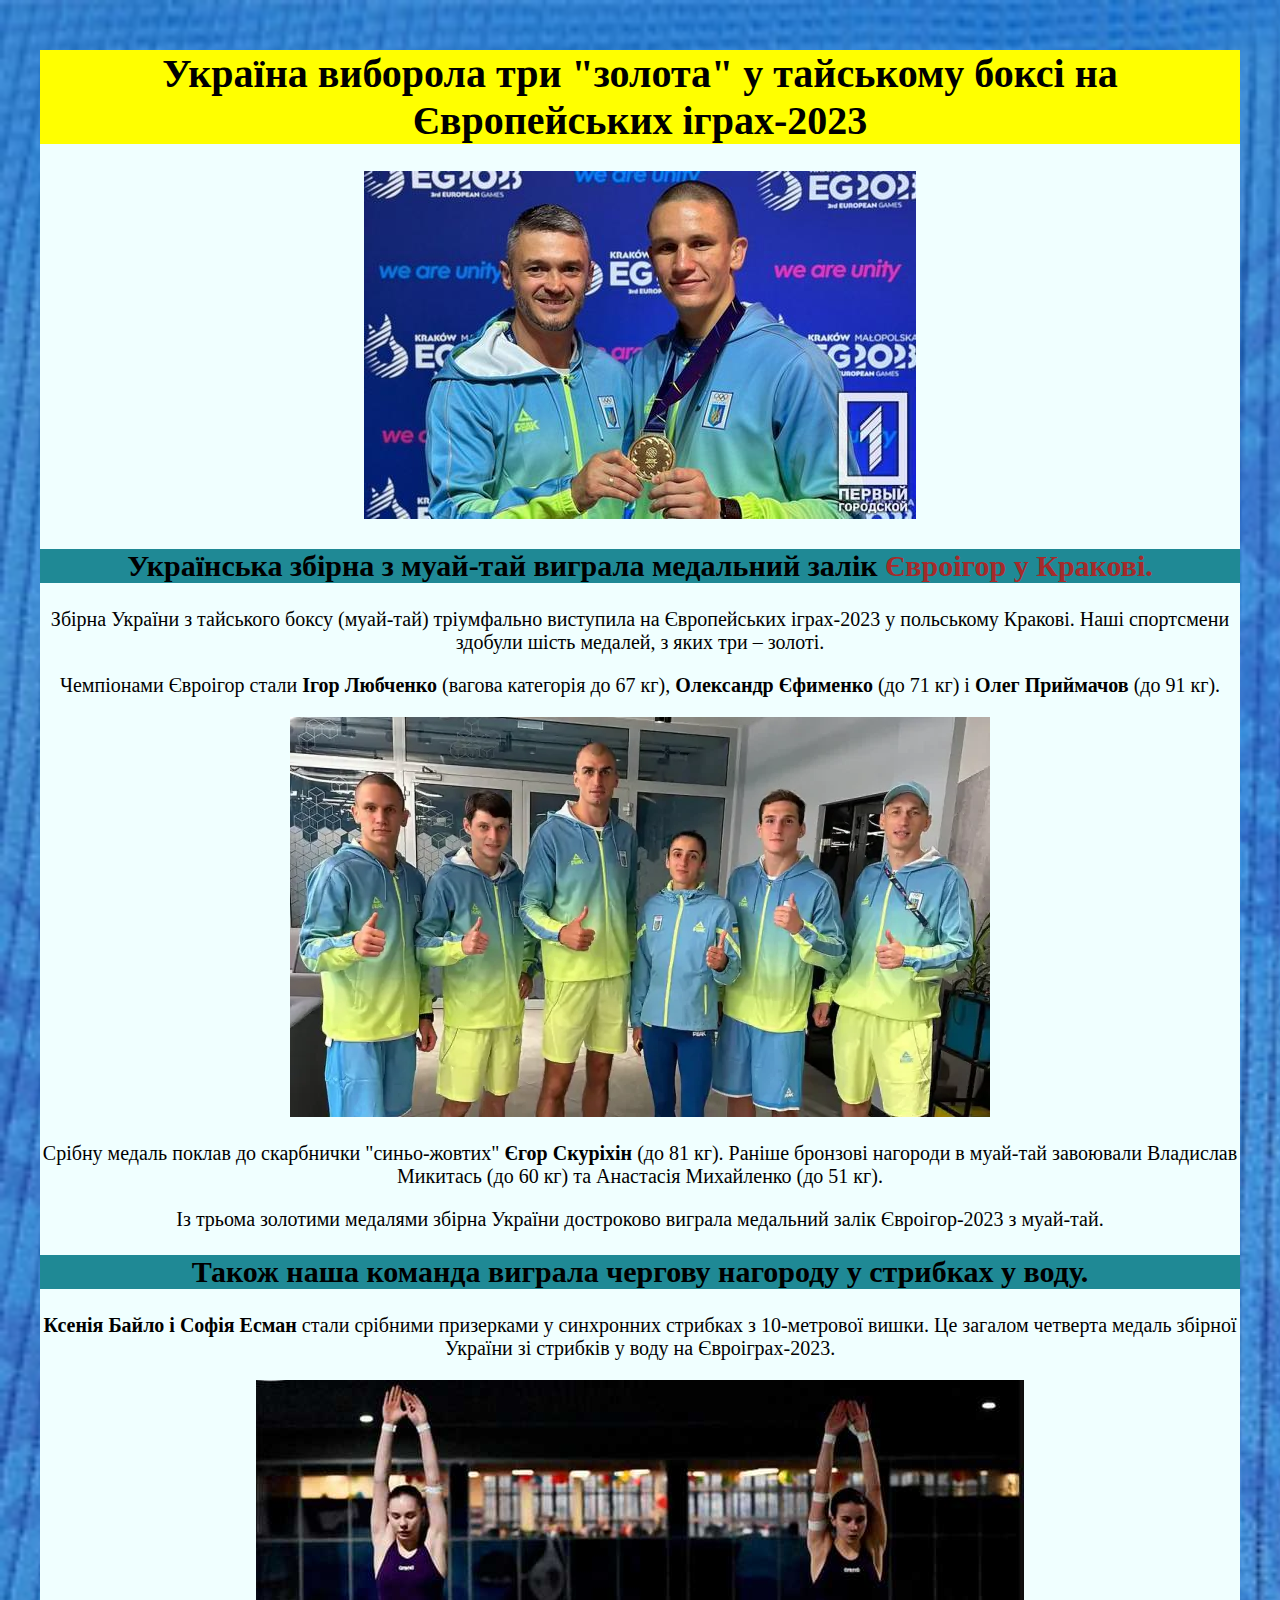
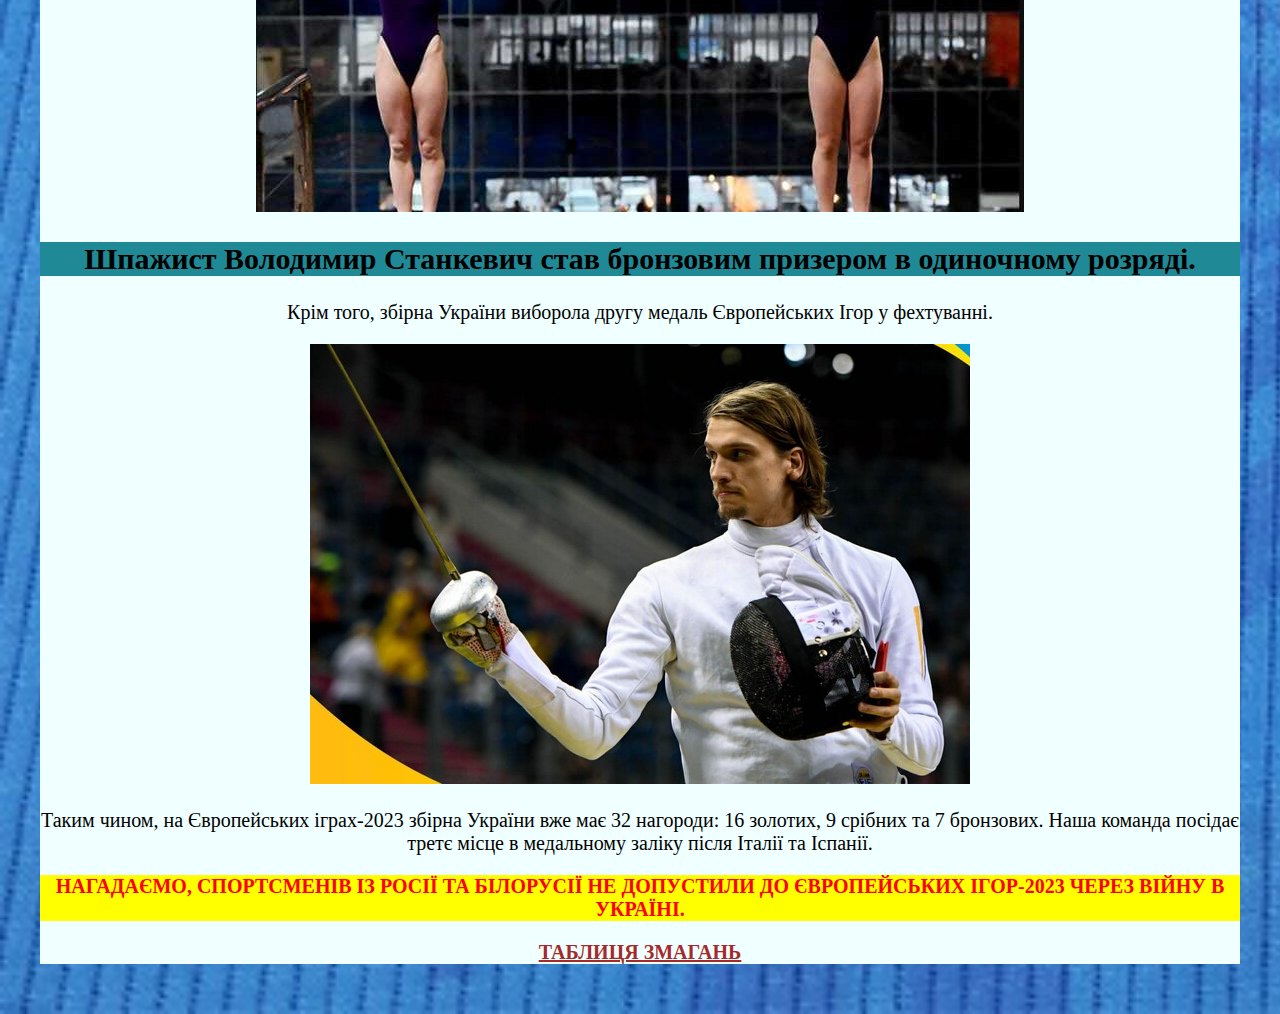
==== index.html @ d9595b08 "first commit (test)" ====
<!DOCTYPE html>
<html lang="uk">
<head>
  <meta charset="UTF-8">
  <title>Європейські ігри 2023 - Україна виборола три "золота" у тайському боксі на Європейських іграх-2023</title>
</head>
<body style="background-image: url(img/fon.jpg); background-repeat: no-repeat; background-size: cover;">
    
    <!-- Вступ -->
  <div style="width: 1200px; margin: 50px auto; text-align: center; font-size: 20px; background-color: azure;">
    <h1 style="background: yellow;">Україна виборола три "золота" у тайському боксі на Європейських іграх-2023</h1>
    <img src="img/photo1.jpg" alt="чемпіон" width="552" height="348">
    
    <!-- Муай тай -->
    <div>
      <h2 style="background: rgb(31, 137, 149);">Українська збірна з муай-тай виграла медальний залік <a href="https://tsn.ua/prosport/ukrayina-viborola-tri-zolota-u-tayskomu-boksi-na-yevropeyskih-igrah-2023-2358931.html" target="_blank" style="text-decoration: none; color: brown;">Євроігор у Кракові.</a></h2>
      <p>Збірна України з тайського боксу (муай-тай) тріумфально виступила на Європейських іграх-2023 у польському Кракові. Наші спортсмени здобули шість медалей, з яких три – золоті.</p>
      <p>Чемпіонами Євроігор стали <span style="font-weight: 900;">Ігор Любченко</span> (вагова категорія до 67 кг), <span style="font-weight: 900;">Олександр Єфименко</span> (до 71 кг) і <span style="font-weight: 900;">Олег Приймачов</span> (до 91 кг).</p>
      <img src="img/ukraine-muaythai.webp" alt="спортсмени" width="700" height="400">
      <p>Срібну медаль поклав до скарбнички "синьо-жовтих" <span style="font-weight: 900;">Єгор Скуріхін</span> (до 81 кг). Раніше бронзові нагороди в муай-тай завоювали Владислав Микитась (до 60 кг) та Анастасія Михайленко (до 51 кг).</p>
      <p>Із трьома золотими медалями збірна України достроково виграла медальний залік Євроігор-2023 з муай-тай.</p>
    </div>
    
    <!-- Стрибки -->
    <div>
      <h2 style="background: rgb(31, 137, 149);">Також наша команда виграла чергову нагороду у стрибках у воду.</h2>
      <p><span style="font-weight: 900;">Ксенія Байло і Софія Есман</span> стали срібними призерками у синхронних стрибках з 10-метрової вишки. Це загалом четверта медаль збірної України зі стрибків у воду на Євроіграх-2023.</p>
      <img src="img/swim.jpg" alt="плавці" width="768" height="432">
    </div>
    
    <!-- Шпагист -->
    <div>
      <h2 style="background: rgb(31, 137, 149);">Шпажист Володимир Станкевич став бронзовим призером в одиночному розряді.</h2>
      <p>Крім того, збірна України виборола другу медаль Європейських Ігор у фехтуванні.</p>
      <img src="img/shpaga.jpg" alt="Шпажист" width="660" height="440">
      <p>Таким чином, на Європейських іграх-2023 збірна України вже має 32 нагороди: 16 золотих, 9 срібних та 7 бронзових. Наша команда посідає третє місце в медальному заліку після Італії та Іспанії.</p>
      <p style="background: yellow; text-transform: uppercase; color: red;"><span style="font-weight: 900;">Нагадаємо, спортсменів із Росії та Білорусії не допустили до Європейських ігор-2023 через війну в Україні.</span></p>
      <a href="/second-pages/table.html" style="color:brown; font-weight: 900; text-transform: uppercase;">Таблиця змагань</a>
    </div>
  </div>   
</body>
</html>
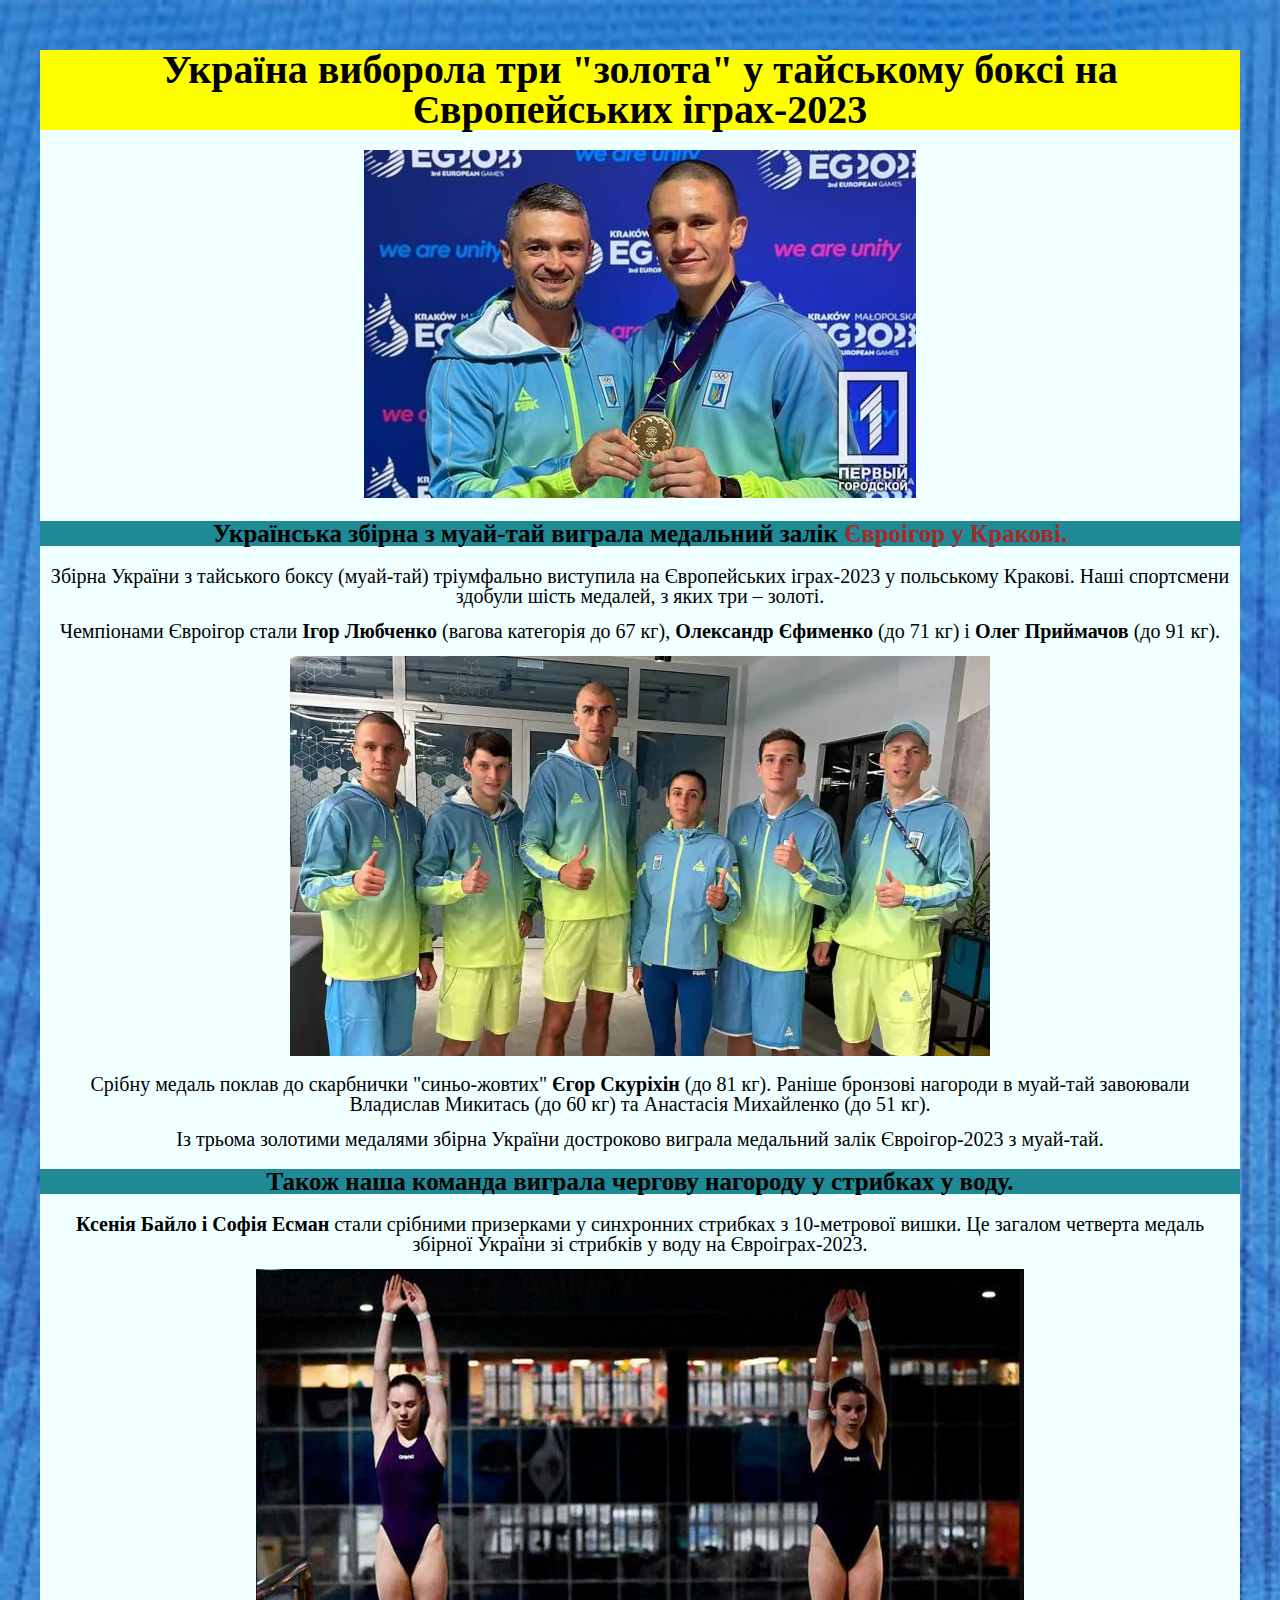
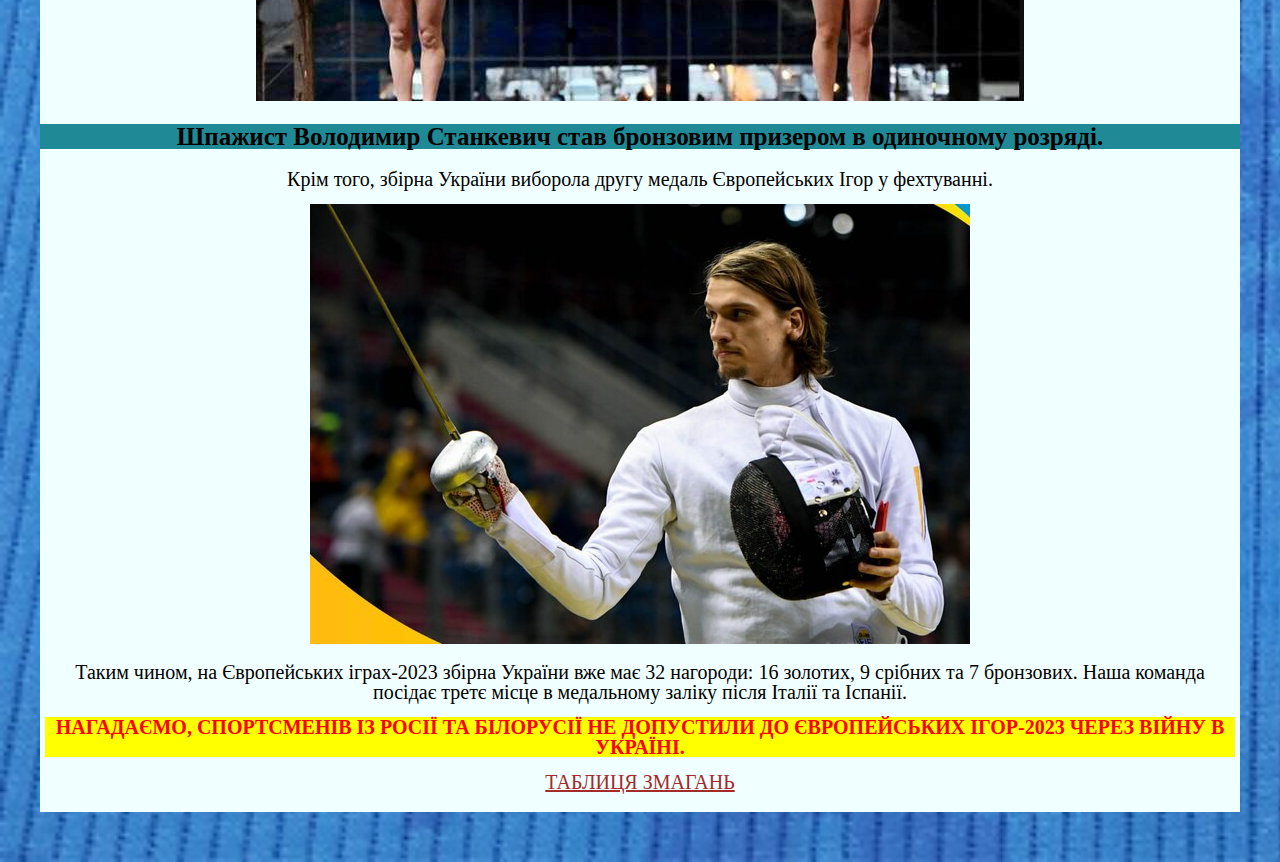
==== commit e0f331ed: "all styles moved to the styles.css" ====
--- a/index.html
+++ b/index.html
@@ -3,40 +3,42 @@
 <head>
   <meta charset="UTF-8">
   <title>Європейські ігри 2023 - Україна виборола три "золота" у тайському боксі на Європейських іграх-2023</title>
+  <link rel="stylesheet" href="css/style.css">
 </head>
-<body style="background-image: url(img/fon.jpg); background-repeat: no-repeat; background-size: cover;">
+<body>
     
     <!-- Вступ -->
-  <div style="width: 1200px; margin: 50px auto; text-align: center; font-size: 20px; background-color: azure;">
-    <h1 style="background: yellow;">Україна виборола три "золота" у тайському боксі на Європейських іграх-2023</h1>
+  <div class="container main">
+    <h1 class="head">Україна виборола три "золота" у тайському боксі на Європейських іграх-2023</h1>
     <img src="img/photo1.jpg" alt="чемпіон" width="552" height="348">
     
     <!-- Муай тай -->
     <div>
-      <h2 style="background: rgb(31, 137, 149);">Українська збірна з муай-тай виграла медальний залік <a href="https://tsn.ua/prosport/ukrayina-viborola-tri-zolota-u-tayskomu-boksi-na-yevropeyskih-igrah-2023-2358931.html" target="_blank" style="text-decoration: none; color: brown;">Євроігор у Кракові.</a></h2>
+      <h2>Українська збірна з муай-тай виграла медальний залік <a href="https://tsn.ua/prosport/ukrayina-viborola-tri-zolota-u-tayskomu-boksi-na-yevropeyskih-igrah-2023-2358931.html" target="_blank" class="link main">Євроігор у Кракові.</a></h2>
       <p>Збірна України з тайського боксу (муай-тай) тріумфально виступила на Європейських іграх-2023 у польському Кракові. Наші спортсмени здобули шість медалей, з яких три – золоті.</p>
-      <p>Чемпіонами Євроігор стали <span style="font-weight: 900;">Ігор Любченко</span> (вагова категорія до 67 кг), <span style="font-weight: 900;">Олександр Єфименко</span> (до 71 кг) і <span style="font-weight: 900;">Олег Приймачов</span> (до 91 кг).</p>
+      <p>Чемпіонами Євроігор стали <span>Ігор Любченко</span> (вагова категорія до 67 кг), <span>Олександр Єфименко</span> (до 71 кг) і <span>Олег Приймачов</span> (до 91 кг).</p>
       <img src="img/ukraine-muaythai.webp" alt="спортсмени" width="700" height="400">
-      <p>Срібну медаль поклав до скарбнички "синьо-жовтих" <span style="font-weight: 900;">Єгор Скуріхін</span> (до 81 кг). Раніше бронзові нагороди в муай-тай завоювали Владислав Микитась (до 60 кг) та Анастасія Михайленко (до 51 кг).</p>
+      <p>Срібну медаль поклав до скарбнички "синьо-жовтих" <span>Єгор Скуріхін</span> (до 81 кг). Раніше бронзові нагороди в муай-тай завоювали Владислав Микитась (до 60 кг) та Анастасія Михайленко (до 51 кг).</p>
       <p>Із трьома золотими медалями збірна України достроково виграла медальний залік Євроігор-2023 з муай-тай.</p>
     </div>
     
     <!-- Стрибки -->
     <div>
-      <h2 style="background: rgb(31, 137, 149);">Також наша команда виграла чергову нагороду у стрибках у воду.</h2>
-      <p><span style="font-weight: 900;">Ксенія Байло і Софія Есман</span> стали срібними призерками у синхронних стрибках з 10-метрової вишки. Це загалом четверта медаль збірної України зі стрибків у воду на Євроіграх-2023.</p>
+      <h2>Також наша команда виграла чергову нагороду у стрибках у воду.</h2>
+      <p><span>Ксенія Байло і Софія Есман</span> стали срібними призерками у синхронних стрибках з 10-метрової вишки. Це загалом четверта медаль збірної України зі стрибків у воду на Євроіграх-2023.</p>
       <img src="img/swim.jpg" alt="плавці" width="768" height="432">
     </div>
     
     <!-- Шпагист -->
     <div>
-      <h2 style="background: rgb(31, 137, 149);">Шпажист Володимир Станкевич став бронзовим призером в одиночному розряді.</h2>
+      <h2>Шпажист Володимир Станкевич став бронзовим призером в одиночному розряді.</h2>
       <p>Крім того, збірна України виборола другу медаль Європейських Ігор у фехтуванні.</p>
       <img src="img/shpaga.jpg" alt="Шпажист" width="660" height="440">
       <p>Таким чином, на Європейських іграх-2023 збірна України вже має 32 нагороди: 16 золотих, 9 срібних та 7 бронзових. Наша команда посідає третє місце в медальному заліку після Італії та Іспанії.</p>
-      <p style="background: yellow; text-transform: uppercase; color: red;"><span style="font-weight: 900;">Нагадаємо, спортсменів із Росії та Білорусії не допустили до Європейських ігор-2023 через війну в Україні.</span></p>
-      <a href="/second-pages/table.html" style="color:brown; font-weight: 900; text-transform: uppercase;">Таблиця змагань</a>
+      <p class="footer"><span>Нагадаємо, спортсменів із Росії та Білорусії не допустили до Європейських ігор-2023 через війну в Україні.</span></p>
+      <a class="link footer" href="/second-pages/table.html">Таблиця змагань</a>
     </div>
+    
   </div>   
 </body>
 </html>--- a/css/style.css
+++ b/css/style.css
@@ -0,0 +1,132 @@
+@import url('reset.css');
+
+table, td {
+  border: solid black;
+}
+
+table {
+  border-collapse: separate;
+	border-spacing: 2px;
+}
+
+td {
+  height: 100px;
+  width: 100px;
+  vertical-align: middle;
+}
+
+tr {
+  background: rgb(87, 98, 18);
+}
+
+body.table {
+  background-image: url(../img/compet.jpg);
+  background-size: cover;
+  background-repeat: no-repeat;
+}
+
+.container.table {
+  width: 1200px;
+  margin: 0 auto;
+  text-align: center;
+}
+
+table {
+  width: 600px;
+  margin: 50px auto;
+}
+
+caption {
+  font-size: 20px;
+  font-weight: 900;
+  text-transform: uppercase;
+  margin-bottom: 40px;
+}
+
+.tdata {
+  background: grey;
+}
+
+.tdata.green {
+background: rgb(35, 194, 52);
+}
+
+.tdata.dark {
+  background: rgb(21, 67, 18);
+}
+
+.tdata.yellow {
+  background: rgb(250, 194, 52)
+}
+
+.tdata.blue {
+  background: rgb(0, 0, 255);
+}
+
+.box.link {
+  background: rgb(0, 60, 101, 0.8);
+}
+
+.link.table {
+  text-transform: uppercase;
+  font-weight: 900;
+  color: rgb(185, 43, 140);
+  font-size: 20px;
+}
+
+body {
+  background-image: url(../img/fon.jpg);
+  background-repeat: no-repeat;
+  background-size: cover;
+}
+
+.container.main {
+  width: 1200px;
+  margin: 50px auto;
+  padding-bottom: 20px;
+  text-align: center;
+  font-size: 20px;
+  vertical-align: middle;
+  background-color: azure;
+}
+
+h1.head {
+  background: yellow;
+}
+
+h2 {
+  background: rgb(31, 137, 149);
+  font-size: 25px;
+  margin: 20px auto;
+  font-weight: 900;
+}
+
+.link.main {
+  text-decoration: none;
+  color: brown;
+}
+
+p.footer {
+  background: yellow;
+  text-transform: uppercase;
+  color: red;
+}
+
+p.footer + .link.footer {
+  color:brown;
+  text-transform: uppercase;
+}
+
+p {
+  margin: 15px 5px;
+}
+
+h1 {
+  margin: 20px auto;
+  font-size: 40px;
+  font-weight: 900;
+}
+
+div > h2 ~ p > span {
+  font-weight: 900;
+}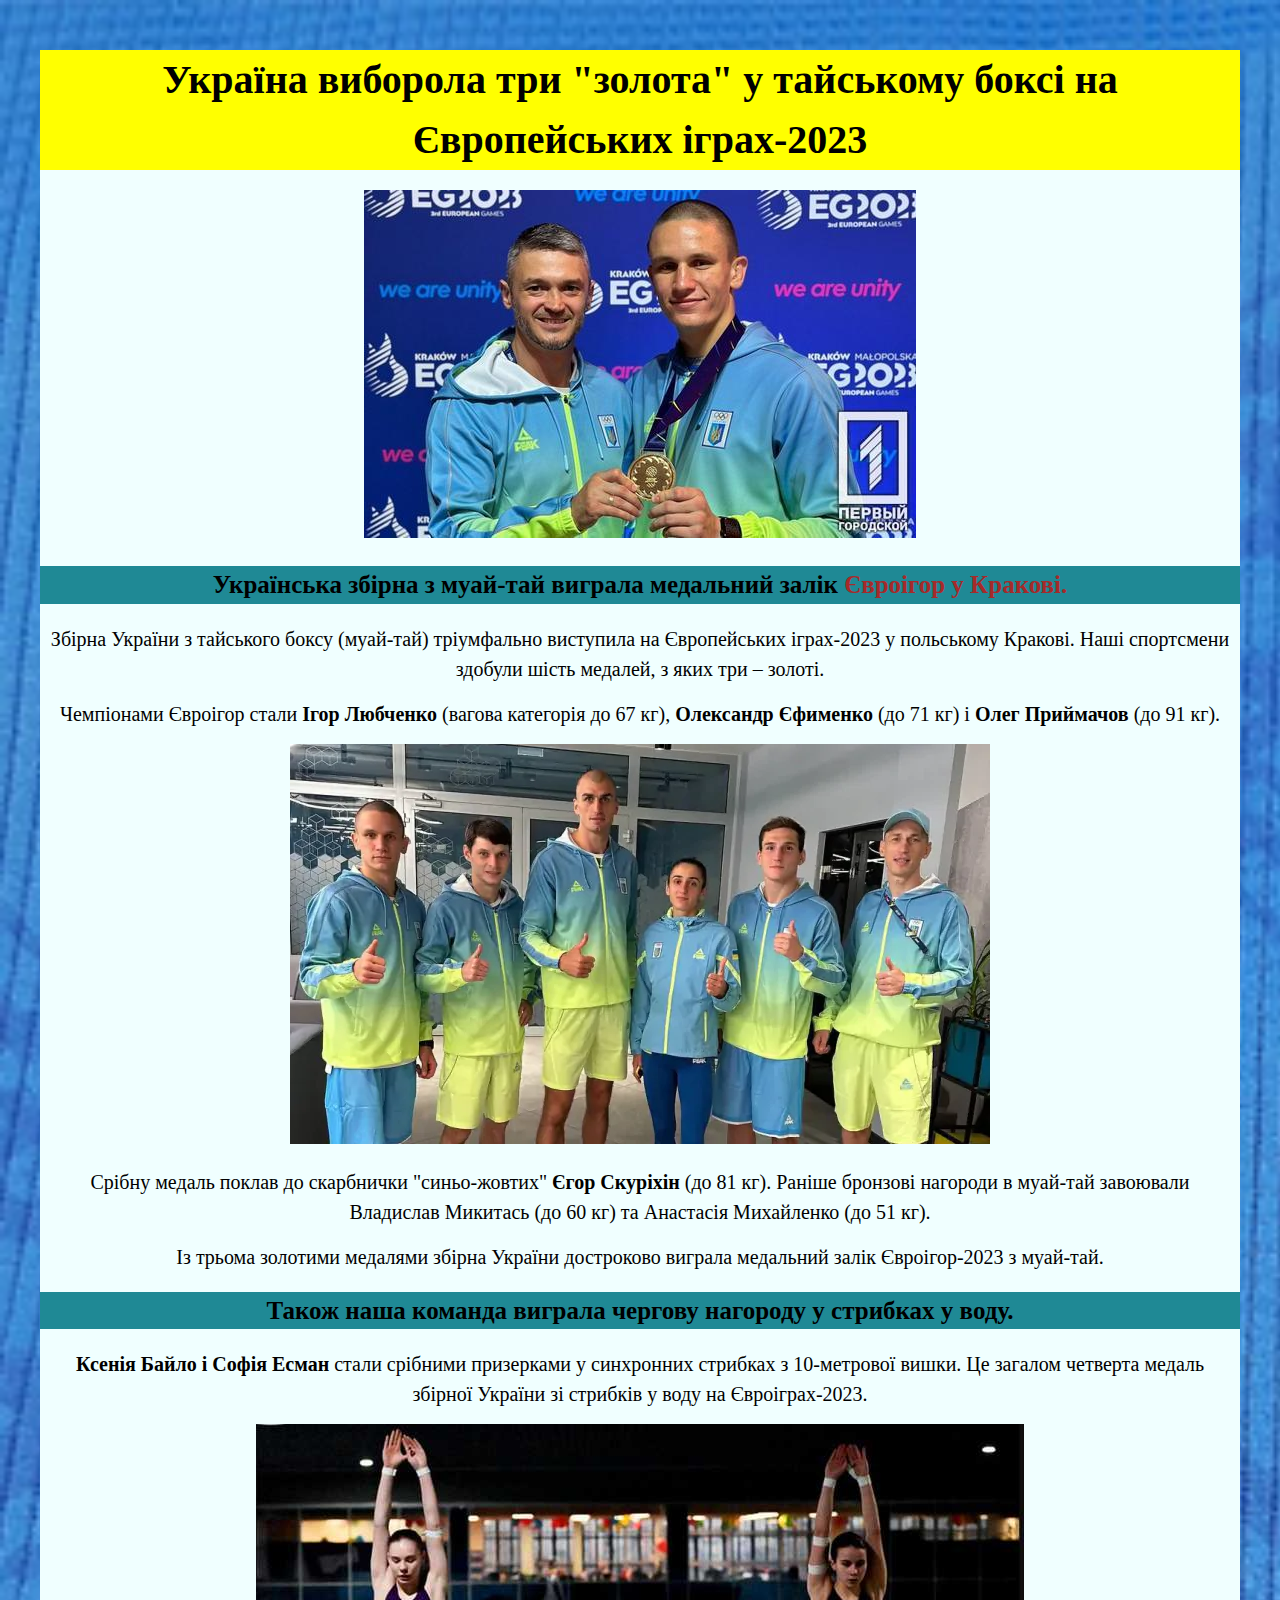
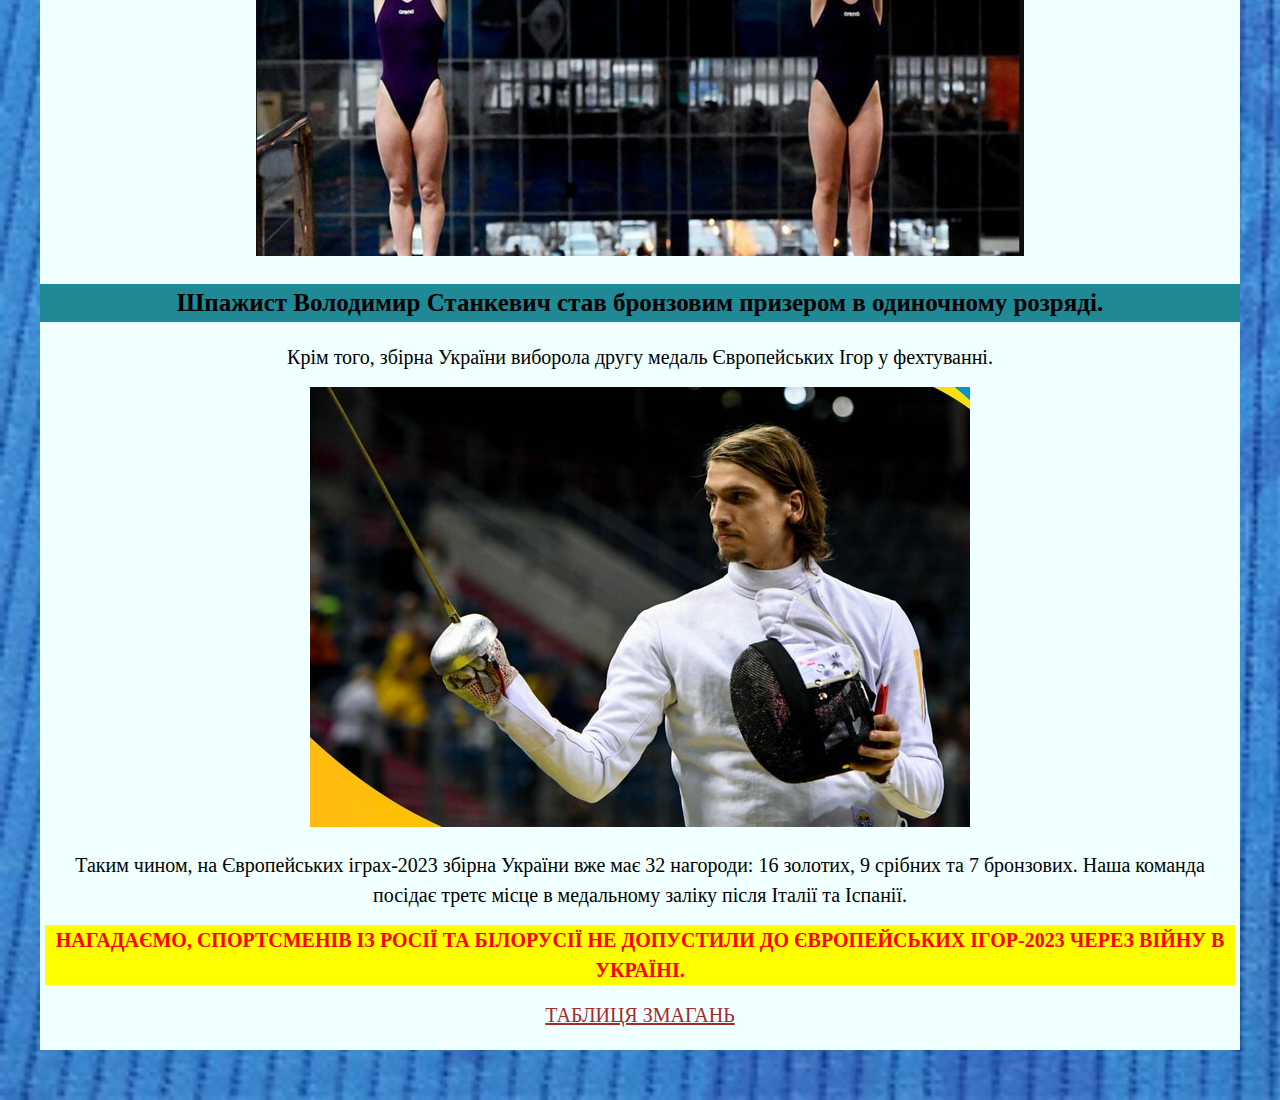
==== commit fd123fcd: "some changes" ====
--- a/index.html
+++ b/index.html
@@ -6,39 +6,40 @@
   <link rel="stylesheet" href="css/style.css">
 </head>
 <body>
+  <main>
+    <!-- Вступ -->
+    <div class="container main">
+      <h1 class="head">Україна виборола три "золота" у тайському боксі на Європейських іграх-2023</h1>
+      <img src="img/photo1.jpg" alt="чемпіон" width="552" height="348">
     
-    <!-- Вступ -->
-  <div class="container main">
-    <h1 class="head">Україна виборола три "золота" у тайському боксі на Європейських іграх-2023</h1>
-    <img src="img/photo1.jpg" alt="чемпіон" width="552" height="348">
+      <!-- Муай тай -->
+      <div>
+        <h2>Українська збірна з муай-тай виграла медальний залік <a href="https://tsn.ua/prosport/ukrayina-viborola-tri-zolota-u-tayskomu-boksi-na-yevropeyskih-igrah-2023-2358931.html" target="_blank" class="link main">Євроігор у Кракові.</a></h2>
+        <p>Збірна України з тайського боксу (муай-тай) тріумфально виступила на Європейських іграх-2023 у польському Кракові. Наші спортсмени здобули шість медалей, з яких три – золоті.</p>
+        <p>Чемпіонами Євроігор стали <span>Ігор Любченко</span> (вагова категорія до 67 кг), <span>Олександр Єфименко</span> (до 71 кг) і <span>Олег Приймачов</span> (до 91 кг).</p>
+        <img src="img/ukraine-muaythai.webp" alt="спортсмени" width="700" height="400">
+        <p>Срібну медаль поклав до скарбнички "синьо-жовтих" <span>Єгор Скуріхін</span> (до 81 кг). Раніше бронзові нагороди в муай-тай завоювали Владислав Микитась (до 60 кг) та Анастасія Михайленко (до 51 кг).</p>
+        <p>Із трьома золотими медалями збірна України достроково виграла медальний залік Євроігор-2023 з муай-тай.</p>
+      </div>
     
-    <!-- Муай тай -->
-    <div>
-      <h2>Українська збірна з муай-тай виграла медальний залік <a href="https://tsn.ua/prosport/ukrayina-viborola-tri-zolota-u-tayskomu-boksi-na-yevropeyskih-igrah-2023-2358931.html" target="_blank" class="link main">Євроігор у Кракові.</a></h2>
-      <p>Збірна України з тайського боксу (муай-тай) тріумфально виступила на Європейських іграх-2023 у польському Кракові. Наші спортсмени здобули шість медалей, з яких три – золоті.</p>
-      <p>Чемпіонами Євроігор стали <span>Ігор Любченко</span> (вагова категорія до 67 кг), <span>Олександр Єфименко</span> (до 71 кг) і <span>Олег Приймачов</span> (до 91 кг).</p>
-      <img src="img/ukraine-muaythai.webp" alt="спортсмени" width="700" height="400">
-      <p>Срібну медаль поклав до скарбнички "синьо-жовтих" <span>Єгор Скуріхін</span> (до 81 кг). Раніше бронзові нагороди в муай-тай завоювали Владислав Микитась (до 60 кг) та Анастасія Михайленко (до 51 кг).</p>
-      <p>Із трьома золотими медалями збірна України достроково виграла медальний залік Євроігор-2023 з муай-тай.</p>
+      <!-- Стрибки -->
+      <div>
+        <h2>Також наша команда виграла чергову нагороду у стрибках у воду.</h2>
+        <p><span>Ксенія Байло і Софія Есман</span> стали срібними призерками у синхронних стрибках з 10-метрової вишки. Це загалом четверта медаль збірної України зі стрибків у воду на Євроіграх-2023.</p>
+        <img src="img/swim.jpg" alt="плавці" width="768" height="432">
+      </div>
+    
+      <!-- Шпагист -->
+      <div>
+        <h2>Шпажист Володимир Станкевич став бронзовим призером в одиночному розряді.</h2>
+        <p>Крім того, збірна України виборола другу медаль Європейських Ігор у фехтуванні.</p>
+        <img src="img/shpaga.jpg" alt="Шпажист" width="660" height="440">
+        <p>Таким чином, на Європейських іграх-2023 збірна України вже має 32 нагороди: 16 золотих, 9 срібних та 7 бронзових. Наша команда посідає третє місце в медальному заліку після Італії та Іспанії.</p>
+        <p class="down"><span>Нагадаємо, спортсменів із Росії та Білорусії не допустили до Європейських ігор-2023 через війну в Україні.</span></p>
+        <a class="link down" href="/second-pages/table.html">Таблиця змагань</a>
+      </div>
+    
     </div>
-    
-    <!-- Стрибки -->
-    <div>
-      <h2>Також наша команда виграла чергову нагороду у стрибках у воду.</h2>
-      <p><span>Ксенія Байло і Софія Есман</span> стали срібними призерками у синхронних стрибках з 10-метрової вишки. Це загалом четверта медаль збірної України зі стрибків у воду на Євроіграх-2023.</p>
-      <img src="img/swim.jpg" alt="плавці" width="768" height="432">
-    </div>
-    
-    <!-- Шпагист -->
-    <div>
-      <h2>Шпажист Володимир Станкевич став бронзовим призером в одиночному розряді.</h2>
-      <p>Крім того, збірна України виборола другу медаль Європейських Ігор у фехтуванні.</p>
-      <img src="img/shpaga.jpg" alt="Шпажист" width="660" height="440">
-      <p>Таким чином, на Європейських іграх-2023 збірна України вже має 32 нагороди: 16 золотих, 9 срібних та 7 бронзових. Наша команда посідає третє місце в медальному заліку після Італії та Іспанії.</p>
-      <p class="footer"><span>Нагадаємо, спортсменів із Росії та Білорусії не допустили до Європейських ігор-2023 через війну в Україні.</span></p>
-      <a class="link footer" href="/second-pages/table.html">Таблиця змагань</a>
-    </div>
-    
-  </div>   
+  </main>  
 </body>
 </html>--- a/css/style.css
+++ b/css/style.css
@@ -26,8 +26,6 @@
 }
 
 .container.table {
-  width: 1200px;
-  margin: 0 auto;
   text-align: center;
 }
 
@@ -88,6 +86,7 @@
   font-size: 20px;
   vertical-align: middle;
   background-color: azure;
+  line-height: 1.5;
 }
 
 h1.head {
@@ -106,13 +105,13 @@
   color: brown;
 }
 
-p.footer {
+p.down {
   background: yellow;
   text-transform: uppercase;
   color: red;
 }
 
-p.footer + .link.footer {
+p.down + .link.down {
   color:brown;
   text-transform: uppercase;
 }
@@ -129,4 +128,13 @@
 
 div > h2 ~ p > span {
   font-weight: 900;
+}
+
+img {
+  display: inline-block;
+}
+
+.container {
+  width: 1200px;
+  margin: 0 auto;
 }